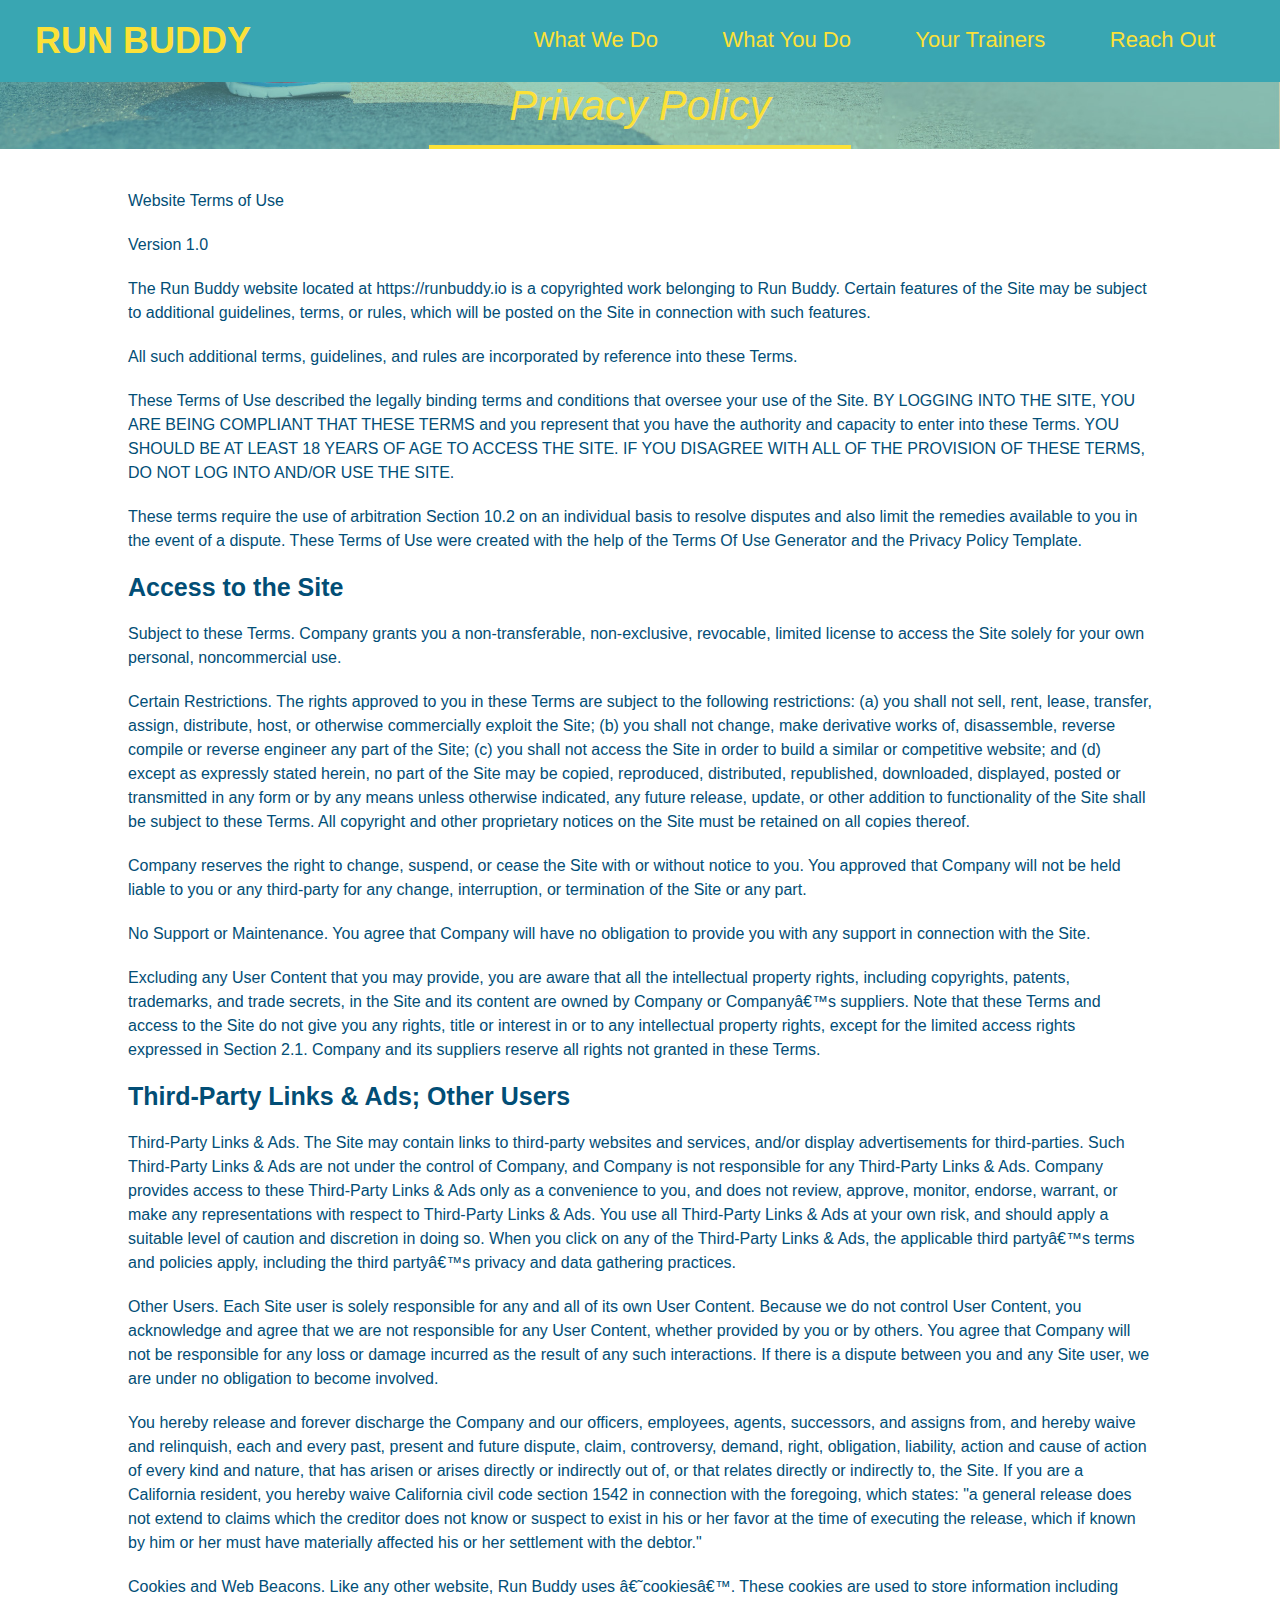
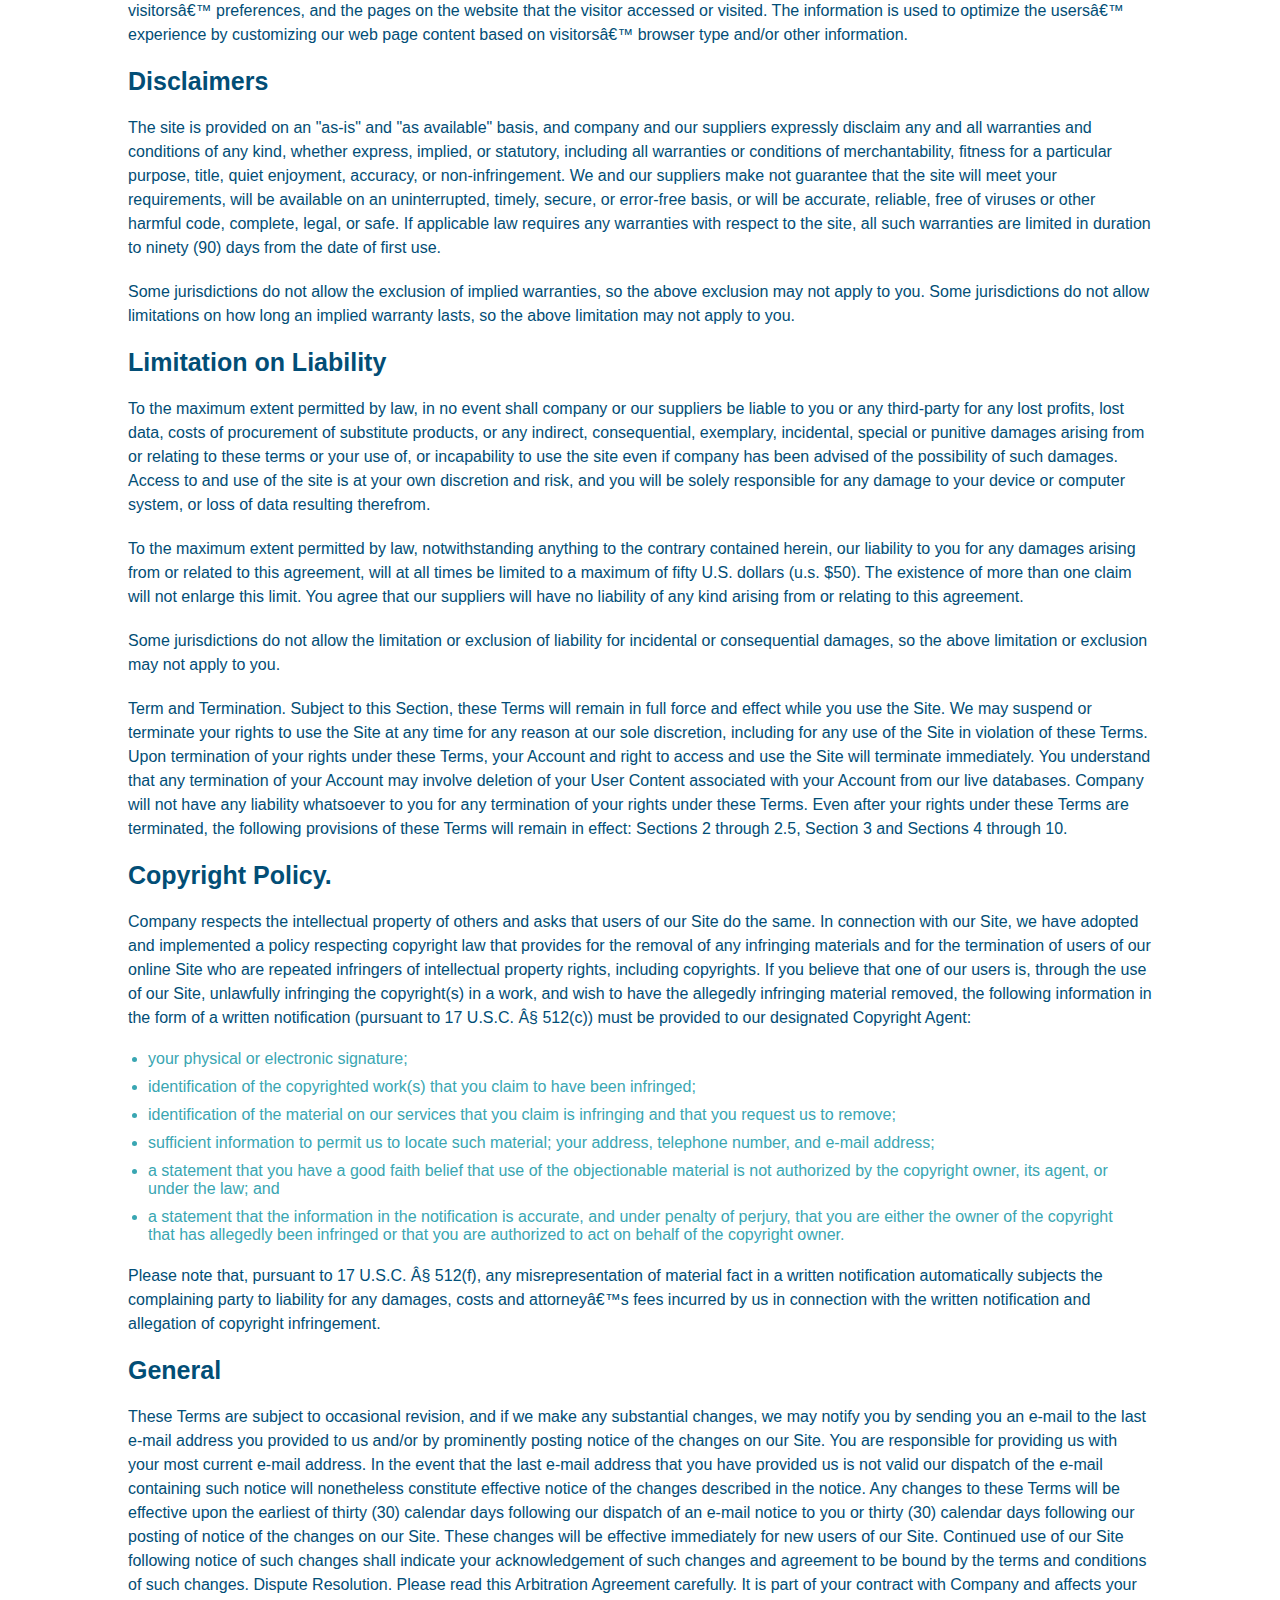
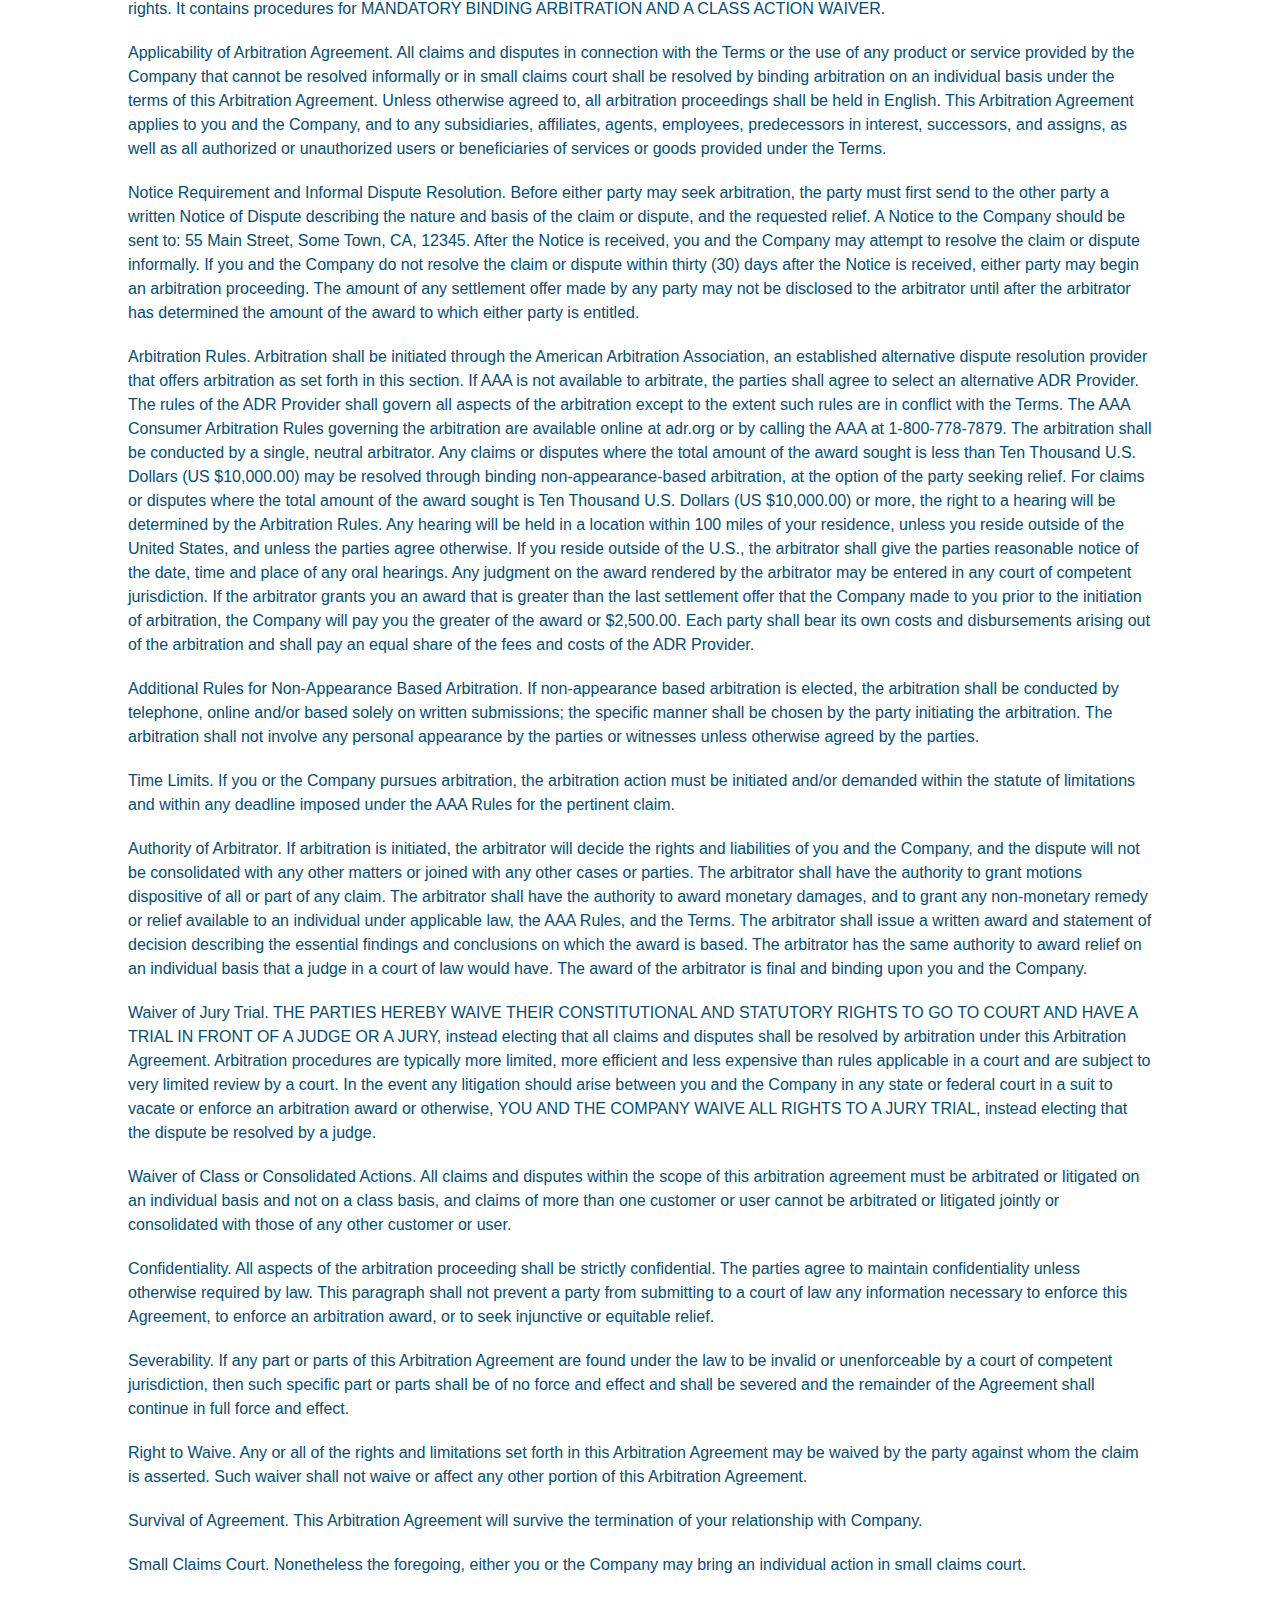
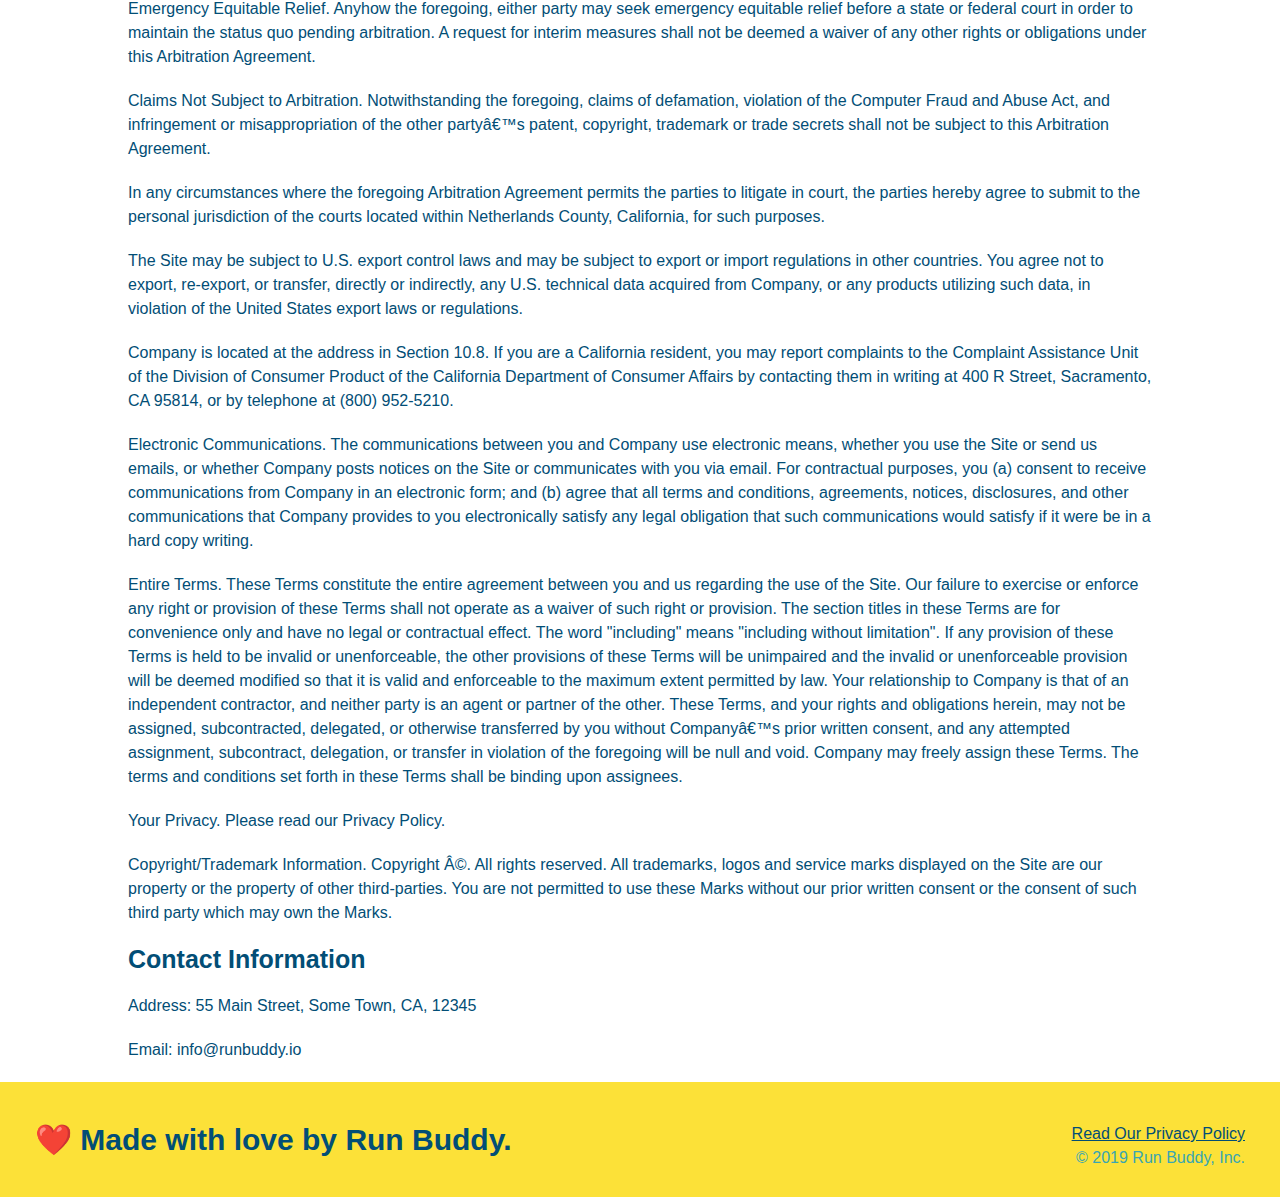
==== privacy-policy.html @ bf23af9c "fixed padding issue" ====
<!DOCTYPE html>
<html lang="en"
<head>
    <meta charset="UTF-8" />
    <title>Privacy Policy - Run Buddy</title>
    <link rel="stylesheet" href="./assets/css/style.css" />
    <link rel="stylesheet" href="./assets/css/secondary-styles.css" />
</head>
 <body>
 <!-- navigation -->
<header>
    <h1>
        <a href="/">RUN BUDDY</a>
    </h1>
    <nav>
<!-- Unordered list element -->
        <ul>
    <!-- List item element -->
            <li>
        <!-- Anchor element -->
                <a href="./index.html#what-we-do">What We Do</a>
            </li>
            <li>
                 <a href="./index.html#what-you-do">What You Do</a>
            </li>
            <li>
                <a href="./index.html#your-trainers">Your Trainers</a>
            </li>
            <li>
                <a href="./index.html#reach-out">Reach Out</a>
            </li>
        </ul>
    </nav>
</header>    
<section class="hero">
    <h2 class="page-title">
        Privacy Policy
    </h2>
</section>
<article class="secondary-content">
    <p>
        Website Terms of Use
      </p>

      <p>
        Version 1.0
      </p>

      <p>
        The Run Buddy website located at https://runbuddy.io is a copyrighted work belonging to Run Buddy. Certain
        features of the Site may be subject to additional guidelines, terms, or rules, which will be posted on the Site
        in connection with such features.
      </p>

      <p>
        All such additional terms, guidelines, and rules are incorporated by reference into these Terms.
      </p>

      <p>
        These Terms of Use described the legally binding terms and conditions that oversee your use of the Site. BY
        LOGGING INTO THE SITE, YOU ARE BEING COMPLIANT THAT THESE TERMS and you represent that you have the authority
        and capacity to enter into these Terms. YOU SHOULD BE AT LEAST 18 YEARS OF AGE TO ACCESS THE SITE. IF YOU
        DISAGREE WITH ALL OF THE PROVISION OF THESE TERMS, DO NOT LOG INTO AND/OR USE THE SITE.
      </p>

      <p>
        These terms require the use of arbitration Section 10.2 on an individual basis to resolve disputes and also
        limit the remedies available to you in the event of a dispute. These Terms of Use were created with the help of
        the Terms Of Use Generator and the Privacy Policy Template.
      </p>

      <h3>
        Access to the Site
      </h3>

      <p>
        Subject to these Terms. Company grants you a non-transferable, non-exclusive, revocable, limited license to
        access the Site solely for your own personal, noncommercial use.
      </p>

      <p>
        Certain Restrictions. The rights approved to you in these Terms are subject to the following restrictions: (a)
        you shall not sell, rent, lease, transfer, assign, distribute, host, or otherwise commercially exploit the Site;
        (b) you shall not change, make derivative works of, disassemble, reverse compile or reverse engineer any part of
        the Site; (c) you shall not access the Site in order to build a similar or competitive website; and (d) except
        as expressly stated herein, no part of the Site may be copied, reproduced, distributed, republished, downloaded,
        displayed, posted or transmitted in any form or by any means unless otherwise indicated, any future release,
        update, or other addition to functionality of the Site shall be subject to these Terms. All copyright and other
        proprietary notices on the Site must be retained on all copies thereof.
      </p>

      <p>
        Company reserves the right to change, suspend, or cease the Site with or without notice to you. You approved
        that Company will not be held liable to you or any third-party for any change, interruption, or termination of
        the Site or any part.
      </p>

      <p>
        No Support or Maintenance. You agree that Company will have no obligation to provide you with any support in
        connection with the Site.
      </p>

      <p>
        Excluding any User Content that you may provide, you are aware that all the intellectual property rights,
        including copyrights, patents, trademarks, and trade secrets, in the Site and its content are owned by Company
        or Companyâ€™s suppliers. Note that these Terms and access to the Site do not give you any rights, title or
        interest in or to any intellectual property rights, except for the limited access rights expressed in Section
        2.1. Company and its suppliers reserve all rights not granted in these Terms.
      </p>

      <h3>
        Third-Party Links & Ads; Other Users
      </h3>

      <p>
        Third-Party Links & Ads. The Site may contain links to third-party websites and services, and/or display
        advertisements for third-parties. Such Third-Party Links & Ads are not under the control of Company, and Company
        is not responsible for any Third-Party Links & Ads. Company provides access to these Third-Party Links & Ads
        only as a convenience to you, and does not review, approve, monitor, endorse, warrant, or make any
        representations with respect to Third-Party Links & Ads. You use all Third-Party Links & Ads at your own risk,
        and should apply a suitable level of caution and discretion in doing so. When you click on any of the
        Third-Party Links & Ads, the applicable third partyâ€™s terms and policies apply, including the third partyâ€™s
        privacy and data gathering practices.
      </p>

      <p>
        Other Users. Each Site user is solely responsible for any and all of its own User Content. Because we do not
        control User Content, you acknowledge and agree that we are not responsible for any User Content, whether
        provided by you or by others. You agree that Company will not be responsible for any loss or damage incurred as
        the result of any such interactions. If there is a dispute between you and any Site user, we are under no
        obligation to become involved.
      </p>

      <p>
        You hereby release and forever discharge the Company and our officers, employees, agents, successors, and
        assigns from, and hereby waive and relinquish, each and every past, present and future dispute, claim,
        controversy, demand, right, obligation, liability, action and cause of action of every kind and nature, that has
        arisen or arises directly or indirectly out of, or that relates directly or indirectly to, the Site. If you are
        a California resident, you hereby waive California civil code section 1542 in connection with the foregoing,
        which states: "a general release does not extend to claims which the creditor does not know or suspect to exist
        in his or her favor at the time of executing the release, which if known by him or her must have materially
        affected his or her settlement with the debtor."
      </p>

      <p>
        Cookies and Web Beacons. Like any other website, Run Buddy uses â€˜cookiesâ€™. These cookies are used to store
        information including visitorsâ€™ preferences, and the pages on the website that the visitor accessed or visited.
        The information is used to optimize the usersâ€™ experience by customizing our web page content based on visitorsâ€™
        browser type and/or other information.
      </p>

      <h3>
        Disclaimers
      </h3>

      <p>
        The site is provided on an "as-is" and "as available" basis, and company and our suppliers expressly disclaim
        any and all warranties and conditions of any kind, whether express, implied, or statutory, including all
        warranties or conditions of merchantability, fitness for a particular purpose, title, quiet enjoyment, accuracy,
        or non-infringement. We and our suppliers make not guarantee that the site will meet your requirements, will be
        available on an uninterrupted, timely, secure, or error-free basis, or will be accurate, reliable, free of
        viruses or other harmful code, complete, legal, or safe. If applicable law requires any warranties with respect
        to the site, all such warranties are limited in duration to ninety (90) days from the date of first use.
      </p>

      <p>
        Some jurisdictions do not allow the exclusion of implied warranties, so the above exclusion may not apply to
        you. Some jurisdictions do not allow limitations on how long an implied warranty lasts, so the above limitation
        may not apply to you.
      </p>

      <h3>
        Limitation on Liability
      </h3>

      <p>
        To the maximum extent permitted by law, in no event shall company or our suppliers be liable to you or any
        third-party for any lost profits, lost data, costs of procurement of substitute products, or any indirect,
        consequential, exemplary, incidental, special or punitive damages arising from or relating to these terms or
        your use of, or incapability to use the site even if company has been advised of the possibility of such
        damages. Access to and use of the site is at your own discretion and risk, and you will be solely responsible
        for any damage to your device or computer system, or loss of data resulting therefrom.
      </p>

      <p>
        To the maximum extent permitted by law, notwithstanding anything to the contrary contained herein, our liability
        to you for any damages arising from or related to this agreement, will at all times be limited to a maximum of
        fifty U.S. dollars (u.s. $50). The existence of more than one claim will not enlarge this limit. You agree that
        our suppliers will have no liability of any kind arising from or relating to this agreement.
      </p>

      <p>
        Some jurisdictions do not allow the limitation or exclusion of liability for incidental or consequential
        damages, so the above limitation or exclusion may not apply to you.
      </p>

      <p>
        Term and Termination. Subject to this Section, these Terms will remain in full force and effect while you use
        the Site. We may suspend or terminate your rights to use the Site at any time for any reason at our sole
        discretion, including for any use of the Site in violation of these Terms. Upon termination of your rights under
        these Terms, your Account and right to access and use the Site will terminate immediately. You understand that
        any termination of your Account may involve deletion of your User Content associated with your Account from our
        live databases. Company will not have any liability whatsoever to you for any termination of your rights under
        these Terms. Even after your rights under these Terms are terminated, the following provisions of these Terms
        will remain in effect: Sections 2 through 2.5, Section 3 and Sections 4 through 10.
      </p>

      <h3>
        Copyright Policy.
      </h3>

      <p>
        Company respects the intellectual property of others and asks that users of our Site do the same. In connection
        with our Site, we have adopted and implemented a policy respecting copyright law that provides for the removal
        of any infringing materials and for the termination of users of our online Site who are repeated infringers of
        intellectual property rights, including copyrights. If you believe that one of our users is, through the use of
        our Site, unlawfully infringing the copyright(s) in a work, and wish to have the allegedly infringing material
        removed, the following information in the form of a written notification (pursuant to 17 U.S.C. Â§ 512(c)) must
        be provided to our designated Copyright Agent:
      </p>

      <ul>
        <li>
          your physical or electronic signature;
        </li>
        <li>
          identification of the copyrighted work(s) that you claim to have been infringed;
        </li>
        <li>
          identification of the material on our services that you claim is infringing and that you request us to remove;
        </li>
        <li>
          sufficient information to permit us to locate such material; your address, telephone number, and e-mail
          address;
        </li>
        <li>
          a statement that you have a good faith belief that use of the objectionable material is not authorized by the
          copyright owner, its agent, or under the law; and
        </li>
        <li>
          a statement that the information in the notification is accurate, and under penalty of perjury, that you are
          either the owner of the copyright that has allegedly been infringed or that you are authorized to act on
          behalf of the copyright owner.
        </li>
      </ul>

      <p>
        Please note that, pursuant to 17 U.S.C. Â§ 512(f), any misrepresentation of material fact in a written
        notification automatically subjects the complaining party to liability for any damages, costs and attorneyâ€™s
        fees incurred by us in connection with the written notification and allegation of copyright infringement.
      </p>

      <h3>
        General
      </h3>

      <p>
        These Terms are subject to occasional revision, and if we make any substantial changes, we may notify you by
        sending you an e-mail to the last e-mail address you provided to us and/or by prominently posting notice of the
        changes on our Site. You are responsible for providing us with your most current e-mail address. In the event
        that the last e-mail address that you have provided us is not valid our dispatch of the e-mail containing such
        notice will nonetheless constitute effective notice of the changes described in the notice. Any changes to these
        Terms will be effective upon the earliest of thirty (30) calendar days following our dispatch of an e-mail
        notice to you or thirty (30) calendar days following our posting of notice of the changes on our Site. These
        changes will be effective immediately for new users of our Site. Continued use of our Site following notice of
        such changes shall indicate your acknowledgement of such changes and agreement to be bound by the terms and
        conditions of such changes. Dispute Resolution. Please read this Arbitration Agreement carefully. It is part of
        your contract with Company and affects your rights. It contains procedures for MANDATORY BINDING ARBITRATION AND
        A CLASS ACTION WAIVER.
      </p>

      <p>
        Applicability of Arbitration Agreement. All claims and disputes in connection with the Terms or the use of any
        product or service provided by the Company that cannot be resolved informally or in small claims court shall be
        resolved by binding arbitration on an individual basis under the terms of this Arbitration Agreement. Unless
        otherwise agreed to, all arbitration proceedings shall be held in English. This Arbitration Agreement applies to
        you and the Company, and to any subsidiaries, affiliates, agents, employees, predecessors in interest,
        successors, and assigns, as well as all authorized or unauthorized users or beneficiaries of services or goods
        provided under the Terms.
      </p>

      <p>
        Notice Requirement and Informal Dispute Resolution. Before either party may seek arbitration, the party must
        first send to the other party a written Notice of Dispute describing the nature and basis of the claim or
        dispute, and the requested relief. A Notice to the Company should be sent to: 55 Main Street, Some Town, CA,
        12345. After the Notice is received, you and the Company may attempt to resolve the claim or dispute informally.
        If you and the Company do not resolve the claim or dispute within thirty (30) days after the Notice is received,
        either party may begin an arbitration proceeding. The amount of any settlement offer made by any party may not
        be disclosed to the arbitrator until after the arbitrator has determined the amount of the award to which either
        party is entitled.
      </p>

      <p>
        Arbitration Rules. Arbitration shall be initiated through the American Arbitration Association, an established
        alternative dispute resolution provider that offers arbitration as set forth in this section. If AAA is not
        available to arbitrate, the parties shall agree to select an alternative ADR Provider. The rules of the ADR
        Provider shall govern all aspects of the arbitration except to the extent such rules are in conflict with the
        Terms. The AAA Consumer Arbitration Rules governing the arbitration are available online at adr.org or by
        calling the AAA at 1-800-778-7879. The arbitration shall be conducted by a single, neutral arbitrator. Any
        claims or disputes where the total amount of the award sought is less than Ten Thousand U.S. Dollars (US
        $10,000.00) may be resolved through binding non-appearance-based arbitration, at the option of the party seeking
        relief. For claims or disputes where the total amount of the award sought is Ten Thousand U.S. Dollars (US
        $10,000.00) or more, the right to a hearing will be determined by the Arbitration Rules. Any hearing will be
        held in a location within 100 miles of your residence, unless you reside outside of the United States, and
        unless the parties agree otherwise. If you reside outside of the U.S., the arbitrator shall give the parties
        reasonable notice of the date, time and place of any oral hearings. Any judgment on the award rendered by the
        arbitrator may be entered in any court of competent jurisdiction. If the arbitrator grants you an award that is
        greater than the last settlement offer that the Company made to you prior to the initiation of arbitration, the
        Company will pay you the greater of the award or $2,500.00. Each party shall bear its own costs and
        disbursements arising out of the arbitration and shall pay an equal share of the fees and costs of the ADR
        Provider.
      </p>

      <p>
        Additional Rules for Non-Appearance Based Arbitration. If non-appearance based arbitration is elected, the
        arbitration shall be conducted by telephone, online and/or based solely on written submissions; the specific
        manner shall be chosen by the party initiating the arbitration. The arbitration shall not involve any personal
        appearance by the parties or witnesses unless otherwise agreed by the parties.
      </p>

      <p>
        Time Limits. If you or the Company pursues arbitration, the arbitration action must be initiated and/or demanded
        within the statute of limitations and within any deadline imposed under the AAA Rules for the pertinent claim.
      </p>

      <p>
        Authority of Arbitrator. If arbitration is initiated, the arbitrator will decide the rights and liabilities of
        you and the Company, and the dispute will not be consolidated with any other matters or joined with any other
        cases or parties. The arbitrator shall have the authority to grant motions dispositive of all or part of any
        claim. The arbitrator shall have the authority to award monetary damages, and to grant any non-monetary remedy
        or relief available to an individual under applicable law, the AAA Rules, and the Terms. The arbitrator shall
        issue a written award and statement of decision describing the essential findings and conclusions on which the
        award is based. The arbitrator has the same authority to award relief on an individual basis that a judge in a
        court of law would have. The award of the arbitrator is final and binding upon you and the Company.
      </p>

      <p>
        Waiver of Jury Trial. THE PARTIES HEREBY WAIVE THEIR CONSTITUTIONAL AND STATUTORY RIGHTS TO GO TO COURT AND HAVE
        A TRIAL IN FRONT OF A JUDGE OR A JURY, instead electing that all claims and disputes shall be resolved by
        arbitration under this Arbitration Agreement. Arbitration procedures are typically more limited, more efficient
        and less expensive than rules applicable in a court and are subject to very limited review by a court. In the
        event any litigation should arise between you and the Company in any state or federal court in a suit to vacate
        or enforce an arbitration award or otherwise, YOU AND THE COMPANY WAIVE ALL RIGHTS TO A JURY TRIAL, instead
        electing that the dispute be resolved by a judge.
      </p>

      <p>
        Waiver of Class or Consolidated Actions. All claims and disputes within the scope of this arbitration agreement
        must be arbitrated or litigated on an individual basis and not on a class basis, and claims of more than one
        customer or user cannot be arbitrated or litigated jointly or consolidated with those of any other customer or
        user.
      </p>

      <p>
        Confidentiality. All aspects of the arbitration proceeding shall be strictly confidential. The parties agree to
        maintain confidentiality unless otherwise required by law. This paragraph shall not prevent a party from
        submitting to a court of law any information necessary to enforce this Agreement, to enforce an arbitration
        award, or to seek injunctive or equitable relief.
      </p>

      <p>
        Severability. If any part or parts of this Arbitration Agreement are found under the law to be invalid or
        unenforceable by a court of competent jurisdiction, then such specific part or parts shall be of no force and
        effect and shall be severed and the remainder of the Agreement shall continue in full force and effect.
      </p>

      <p>
        Right to Waive. Any or all of the rights and limitations set forth in this Arbitration Agreement may be waived
        by the party against whom the claim is asserted. Such waiver shall not waive or affect any other portion of this
        Arbitration Agreement.
      </p>

      <p>
        Survival of Agreement. This Arbitration Agreement will survive the termination of your relationship with
        Company.
      </p>

      <p>
        Small Claims Court. Nonetheless the foregoing, either you or the Company may bring an individual action in small
        claims court.
      </p>

      <p>
        Emergency Equitable Relief. Anyhow the foregoing, either party may seek emergency equitable relief before a
        state or federal court in order to maintain the status quo pending arbitration. A request for interim measures
        shall not be deemed a waiver of any other rights or obligations under this Arbitration Agreement.
      </p>

      <p>
        Claims Not Subject to Arbitration. Notwithstanding the foregoing, claims of defamation, violation of the
        Computer Fraud and Abuse Act, and infringement or misappropriation of the other partyâ€™s patent, copyright,
        trademark or trade secrets shall not be subject to this Arbitration Agreement.
      </p>

      <p>
        In any circumstances where the foregoing Arbitration Agreement permits the parties to litigate in court, the
        parties hereby agree to submit to the personal jurisdiction of the courts located within Netherlands County,
        California, for such purposes.
      </p>

      <p>
        The Site may be subject to U.S. export control laws and may be subject to export or import regulations in other
        countries. You agree not to export, re-export, or transfer, directly or indirectly, any U.S. technical data
        acquired from Company, or any products utilizing such data, in violation of the United States export laws or
        regulations.
      </p>

      <p>
        Company is located at the address in Section 10.8. If you are a California resident, you may report complaints
        to the Complaint Assistance Unit of the Division of Consumer Product of the California Department of Consumer
        Affairs by contacting them in writing at 400 R Street, Sacramento, CA 95814, or by telephone at (800) 952-5210.
      </p>

      <p>
        Electronic Communications. The communications between you and Company use electronic means, whether you use the
        Site or send us emails, or whether Company posts notices on the Site or communicates with you via email. For
        contractual purposes, you (a) consent to receive communications from Company in an electronic form; and (b)
        agree that all terms and conditions, agreements, notices, disclosures, and other communications that Company
        provides to you electronically satisfy any legal obligation that such communications would satisfy if it were be
        in a hard copy writing.
      </p>

      <p>
        Entire Terms. These Terms constitute the entire agreement between you and us regarding the use of the Site. Our
        failure to exercise or enforce any right or provision of these Terms shall not operate as a waiver of such right
        or provision. The section titles in these Terms are for convenience only and have no legal or contractual
        effect. The word "including" means "including without limitation". If any provision of these Terms is held to be
        invalid or unenforceable, the other provisions of these Terms will be unimpaired and the invalid or
        unenforceable provision will be deemed modified so that it is valid and enforceable to the maximum extent
        permitted by law. Your relationship to Company is that of an independent contractor, and neither party is an
        agent or partner of the other. These Terms, and your rights and obligations herein, may not be assigned,
        subcontracted, delegated, or otherwise transferred by you without Companyâ€™s prior written consent, and any
        attempted assignment, subcontract, delegation, or transfer in violation of the foregoing will be null and void.
        Company may freely assign these Terms. The terms and conditions set forth in these Terms shall be binding upon
        assignees.
      </p>

      <p>
        Your Privacy. Please read our Privacy Policy.
      </p>

      <p>
        Copyright/Trademark Information. Copyright Â©. All rights reserved. All trademarks, logos and service marks
        displayed on the Site are our property or the property of other third-parties. You are not permitted to use
        these Marks without our prior written consent or the consent of such third party which may own the Marks.
      </p>

      <h3>
        Contact Information
      </h3>

      <p>
        Address: 55 Main Street, Some Town, CA, 12345
      </p>

      <p>
        Email: info@runbuddy.io
      </p>  
</article>


<!-- footer -->
<footer>
    <h2>❤️ Made with love by Run Buddy.</h2>
    <div>
        <a href="./privacy-policy.html">Read Our Privacy Policy</a><br />
        &copy; 2019 Run Buddy, Inc.
    </div>
</footer>
</body>
---- assets/css/style.css ----
* {
    margin: 0;
    padding: 0;
    box-sizing: border-box;
}

body {
    color: #39a6b2;
    font-family: Arial, Helvetica, sans-serif;
}

/* Header Section */
header {
    padding: 20px 35px;
    background-color: #39a6b2;
}

header h1 {
    font-weight: bold;
    font-size: 36px;
    color: #fce138;
    margin: 0;
    display: inline;
}

header a {
    text-decoration: none;
    color: #fce138;
}

header nav {
    float: right;
    margin: 7px 0;
}

header nav ul li {
    display: inline;
}

header nav ul li a {
    margin: 0 30px;
    font-weight: lighter;
    font-size: 22px;
}

/* Footer Section */
footer {
    background: #fce138;
    width: 100%;
    padding: 40px 35px;
}

footer h2 {
    display: inline;
    color: #024e76;
    font-size: 30px;
    margin: 0;
}

footer div {
    float: right;
    line-height: 1.5;
    text-align: right;
}

footer a {
    color: #024e76;
}



/* Hero Style Start*/
.hero {
    background-image: url("../images/hero-bg.jpg");
    height: 600px;
    background-size: cover;
    background-position: center;
    position: relative;
}

.hero-form {
    border: 3px solid #024e76;
    background-color: #fce138;
    padding: 20px;
    width: 500px;
    color: #024e76;
    position: absolute;
    bottom: 120px;
    right: 140px;
}

.hero-form h3{
    font-size: 25px;
    margin: 0px;
}

.hero-form p{
    margin: 5px 0 15px 0;
}

.form-input {
    border: 1px solid #024e76;
    display: block;
    padding: 7px 15px;
    font-size: 16px;
    color: #024e76;
    width: 100%;
    margin-bottom: 15px;
}

.hero-form label {
    margin: 0 5px;
}

.hero-form button {
    color: #fce138;
    background-color: #024e76;
    border: none;
    padding: 10px 20px;
    font-size: 16px;
}
/* Hero Style End */

.intro {
    text-align: center;
}

.intro p{
    line-height: 1.7;
    color: #39a6b2;
    width: 80%;
    font-size: 20px;
    margin: 0 auto;
}

.steps {
    text-align: center;
    background: #fce138;
}

.section-title {
    font-size: 55px;
    color: #024e76;
    margin-bottom: 35px;
    padding: 0 100px 20px 100px;
    border-bottom: 3px solid;
    display: inline-block;
}

.primary-border {
    border-color: #fce138;
}

.secondary-border {
    border-color: #39a6b2;
}

.steps div {
    margin-bottom: 80px;
}

.steps img {
    width: 15%;
    margin: 10px 0;
}

.steps h3 {
    color: #024e76;
    font-size: 46px;
    margin-top: 10px;
}

.steps p {
    color: #39a6b2;
    font-size: 23px;
}

.steps span {
    font-size: 38px;
}

.trainers {
    text-align: center;
}

.trainer {
    width: 900px;
    margin: 0 auto 30px auto;
    background: #024e76;
    color: #fce138;
    overflow: auto
}

.trainer img {
    width: 35%;
    float: left;
}

.trainer-bio {
    padding: 35px;
    float: left;
    width: 65%;
}

.text-left {
    text-align: left;
}

.text-right {
    text-align: right;
}

.trainer-bio h3 {
    font-size: 32px;
    margin-bottom: 8px;
}

.trainer-bio h4 {
    font-weight: lighter;
    font-size: 26px;
    margin-bottom: 25px;
}

.trainer-bio p {
    font-size: 17px;
    line-height: 1.3;
}

/*REACH OUT STYLES START */
.contact {
    text-align: center;
    background: #024e76;
}

.contact h2 {
    color: #fce138;

}

.contact-info iframe {
    width: 400px;
    height: 400px;
}

.contact-info div {
    width: 410px;
    display: inline-block;
    vertical-align: top;
    text-align: left;
    margin: 30px 0 0 60px;
    color: white;
}

.contact-info h3 {
    color: #fce138;
    font-size: 32px;
}

.contact-info p, 
.contact-info address {
    margin: 20px 0;
    line-height: 1.5;
    font-size: 20px;
    font-style: normal;
}

.contact-info a {
    color:#fce138;
}

/* REACH OUT STYLES END */
---- assets/css/secondary-styles.css ----
.hero {
    background-position: bottom;
    height: auto;
    text-align: center;
    margin-bottom: 40px;
}

.page-title {
    color: #fce138;
    display: inline-block;
    border-bottom: 4px solid;
    padding: 0 80px 15px 80px;
    font-weight: normal;
    font-size: 42px;
    font-style: italic;
}

.secondary-content {
    width: 80%;
    margin: auto;
    color: #024e76; 
}

.secondary-content h3 {
    font-size: 25px;
    margin: 20px 0;
}

.secondary-content p {
    font-size: 16px;
    line-height: 1.5;
    margin: 20px 0;
}

.secondary-content ul {
    margin: 15px 20px;
}

.secondary-content li {
    color: #39a6b2;
    margin: 10px 0;
}
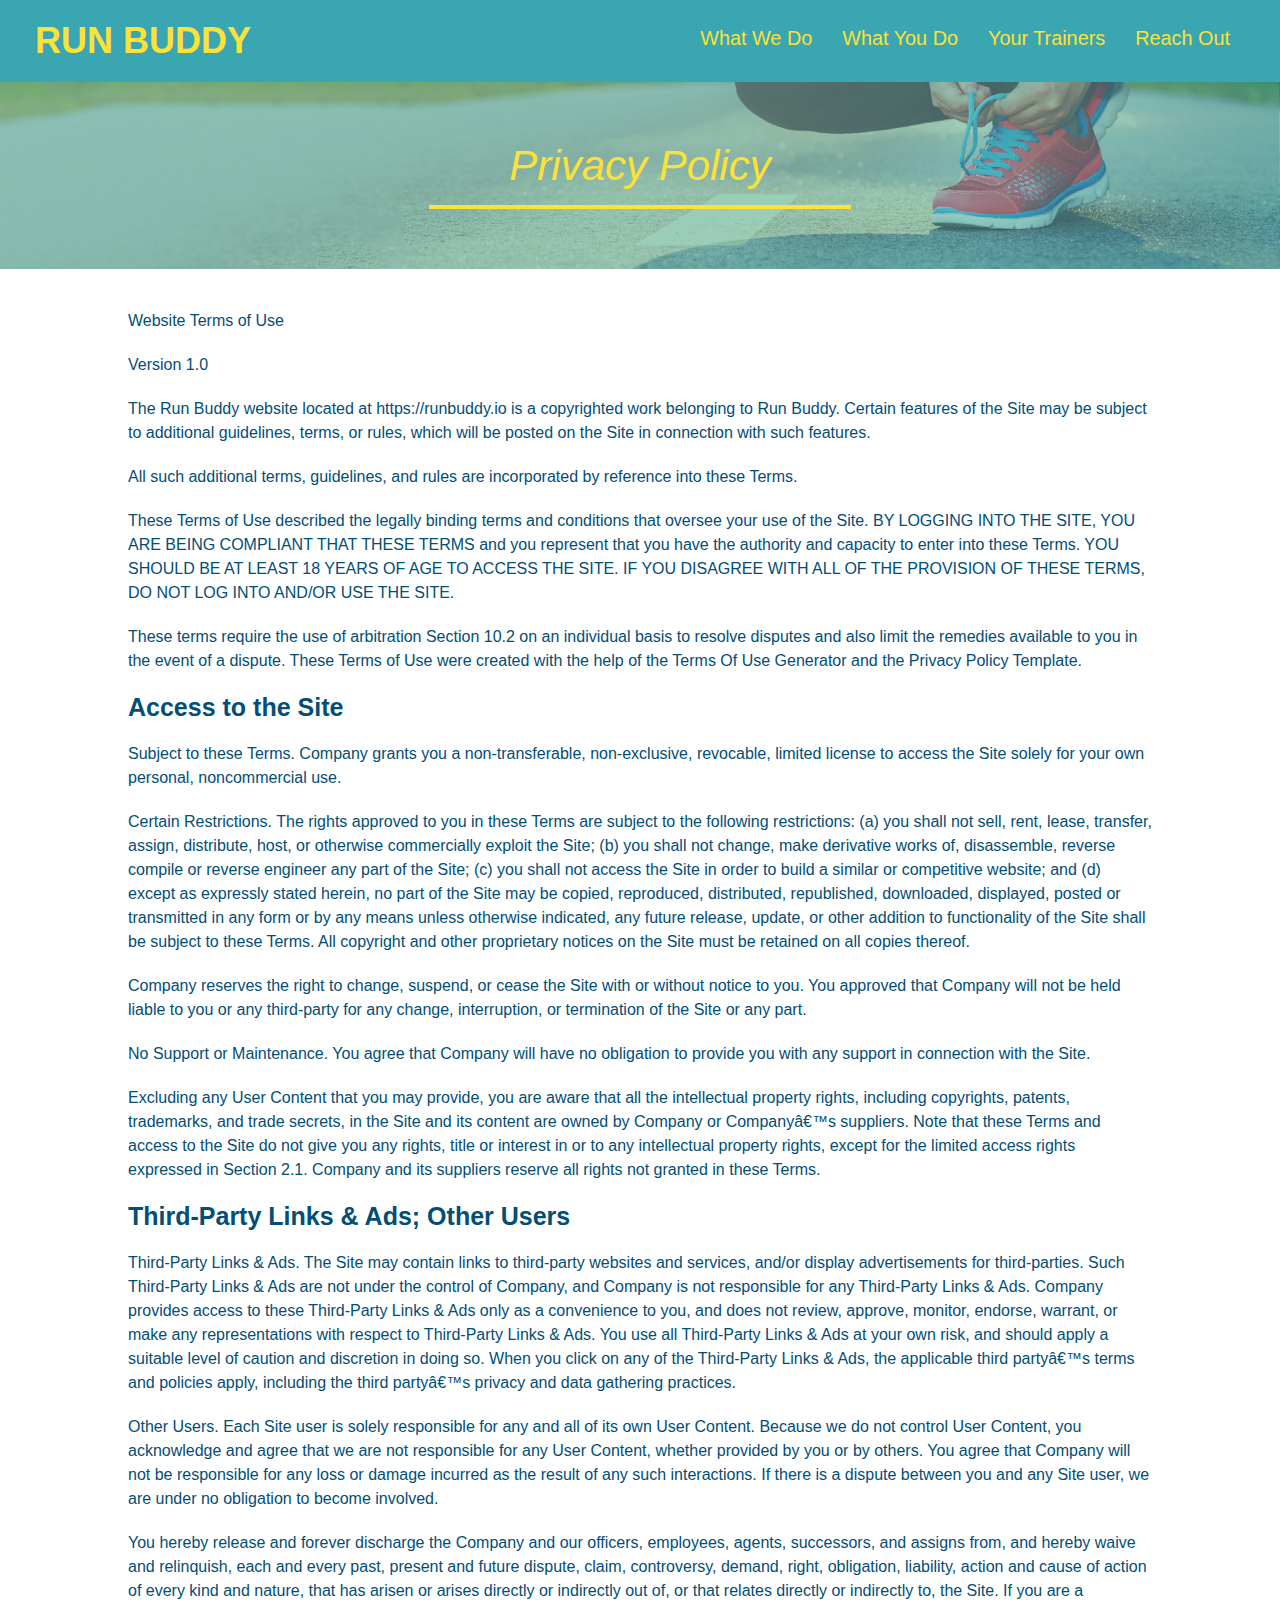
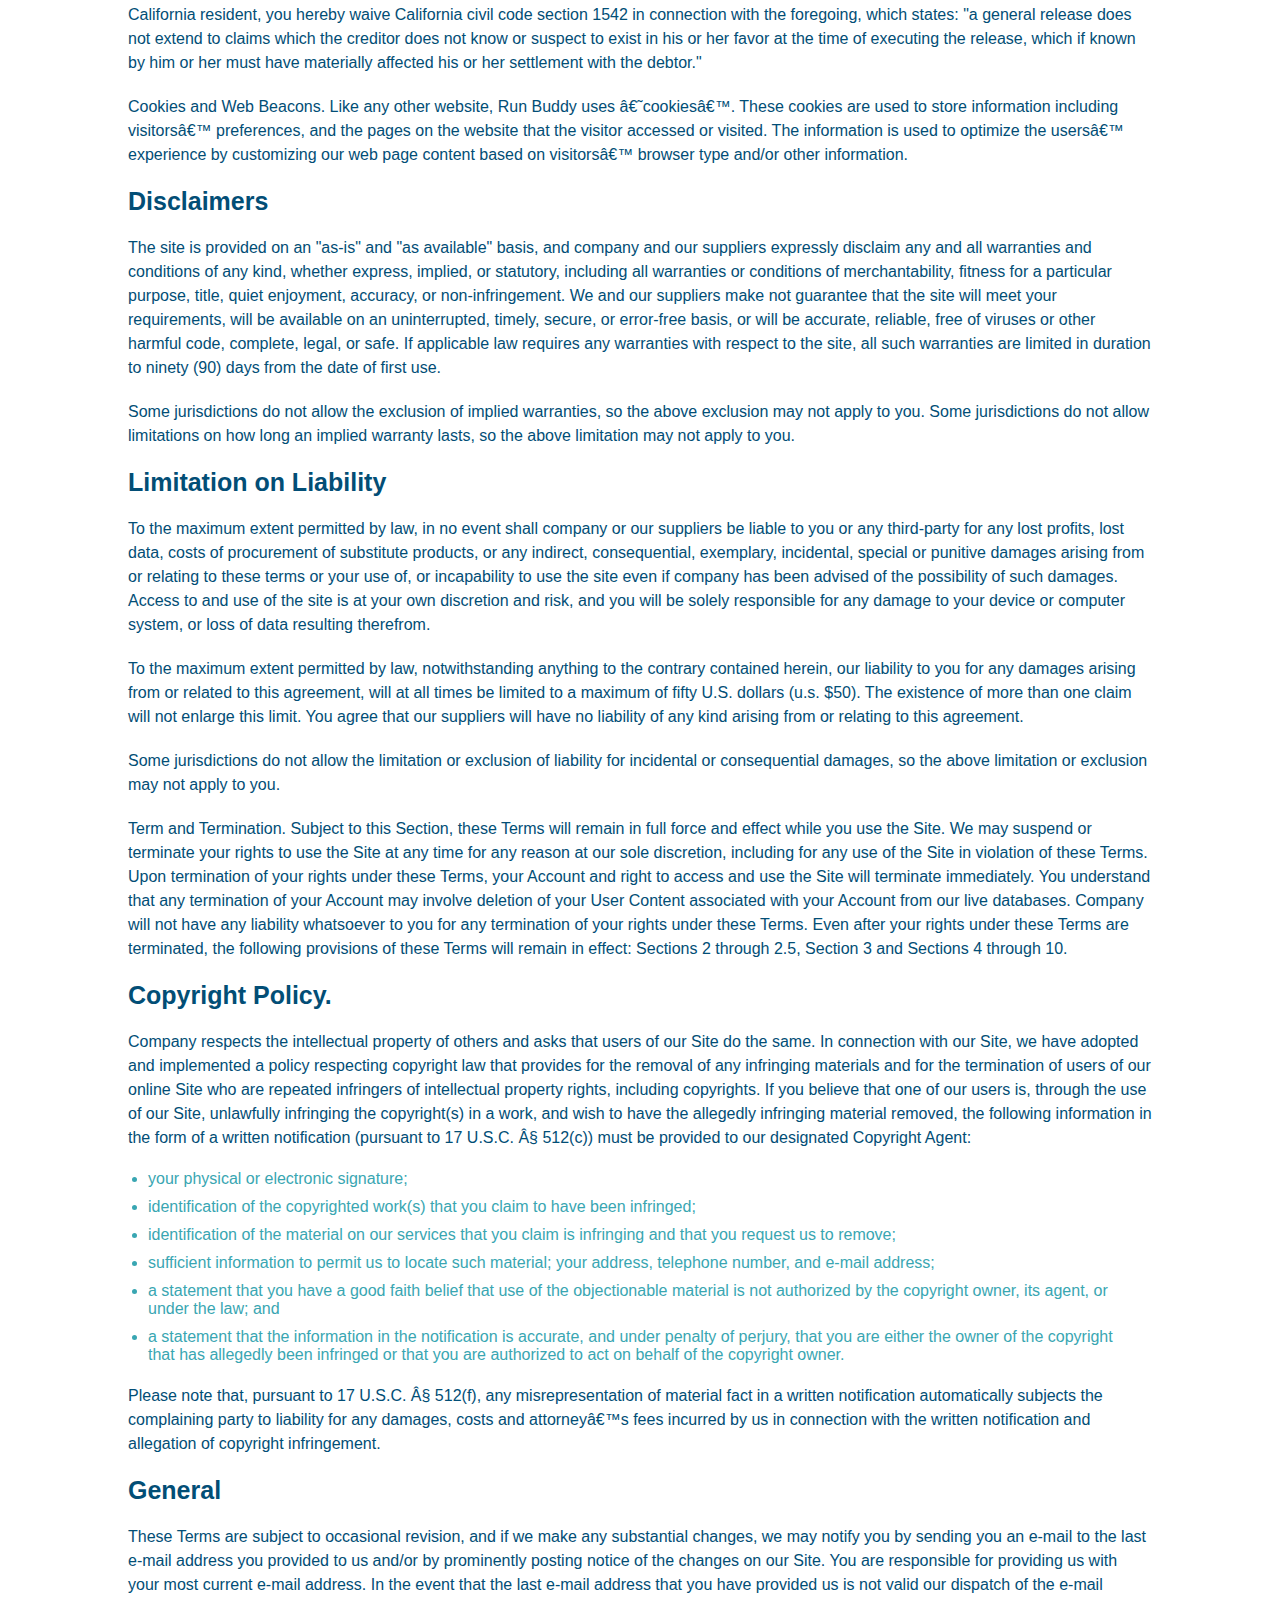
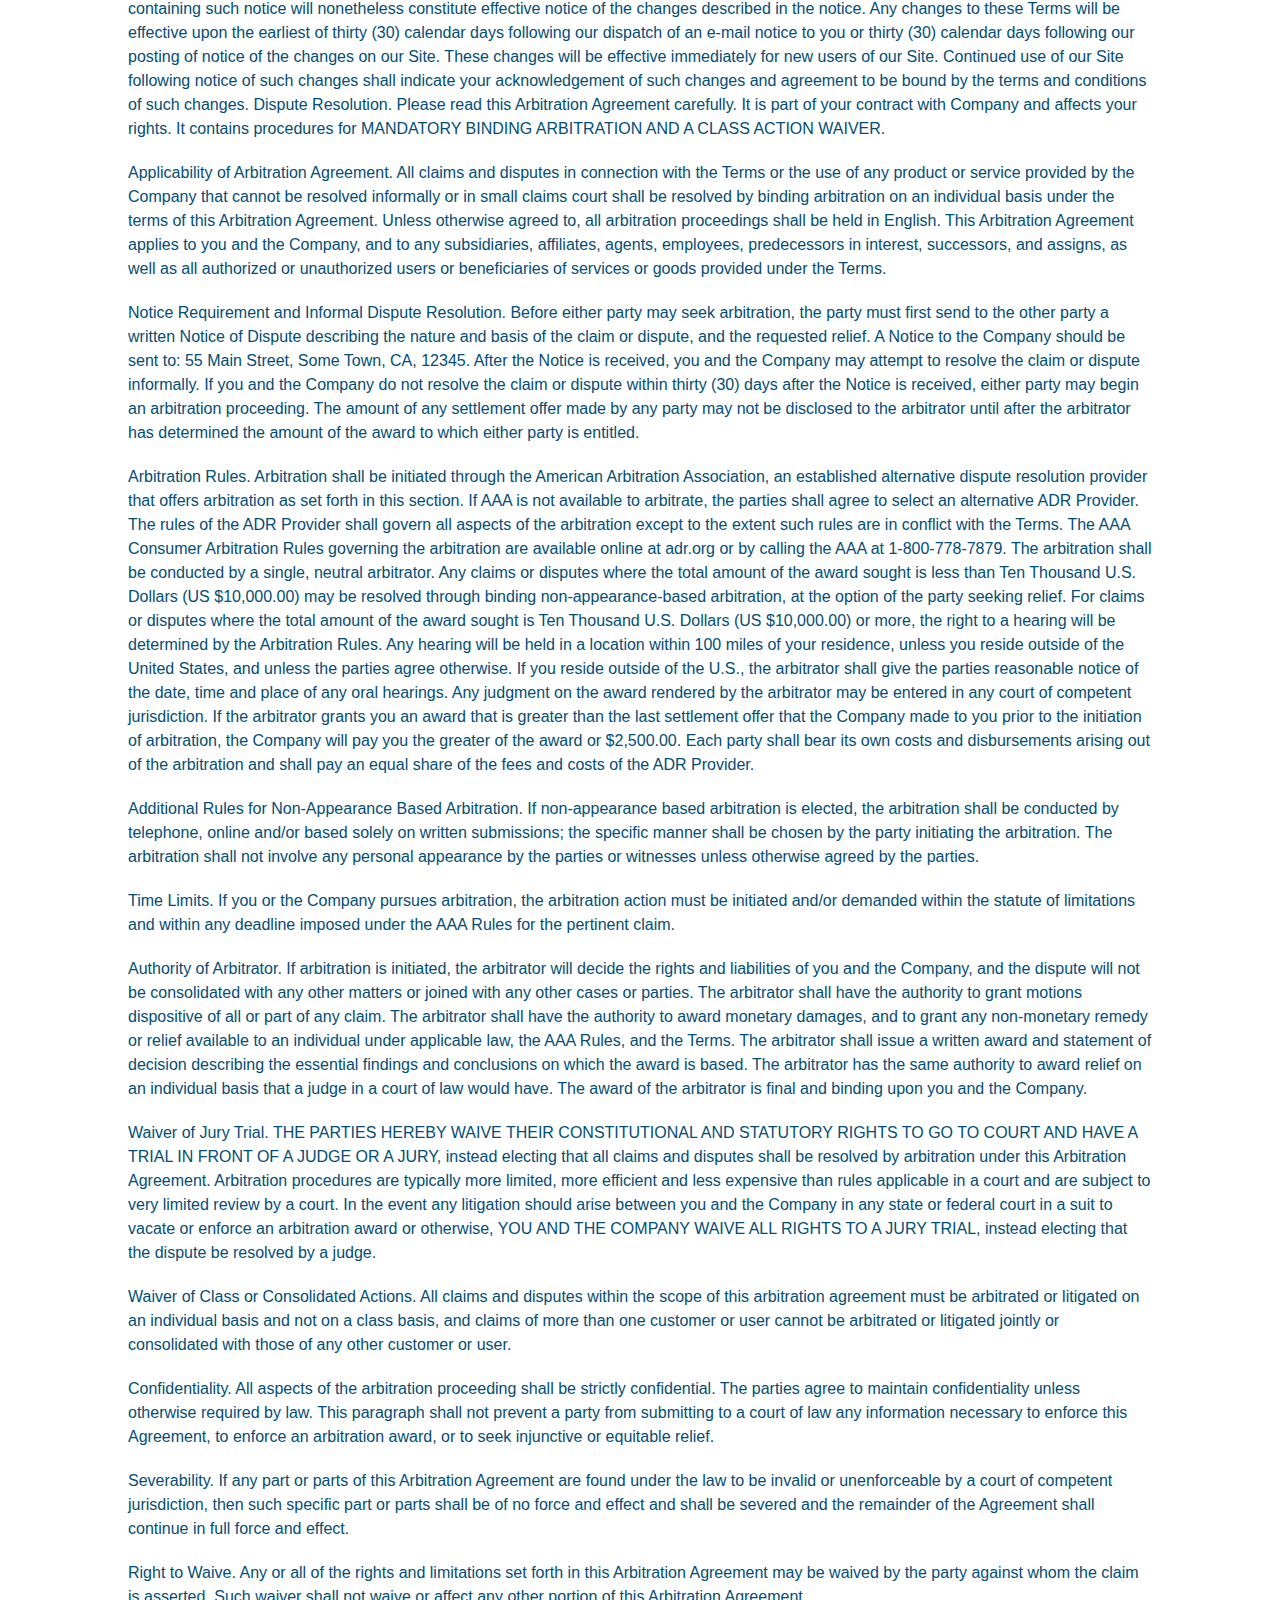
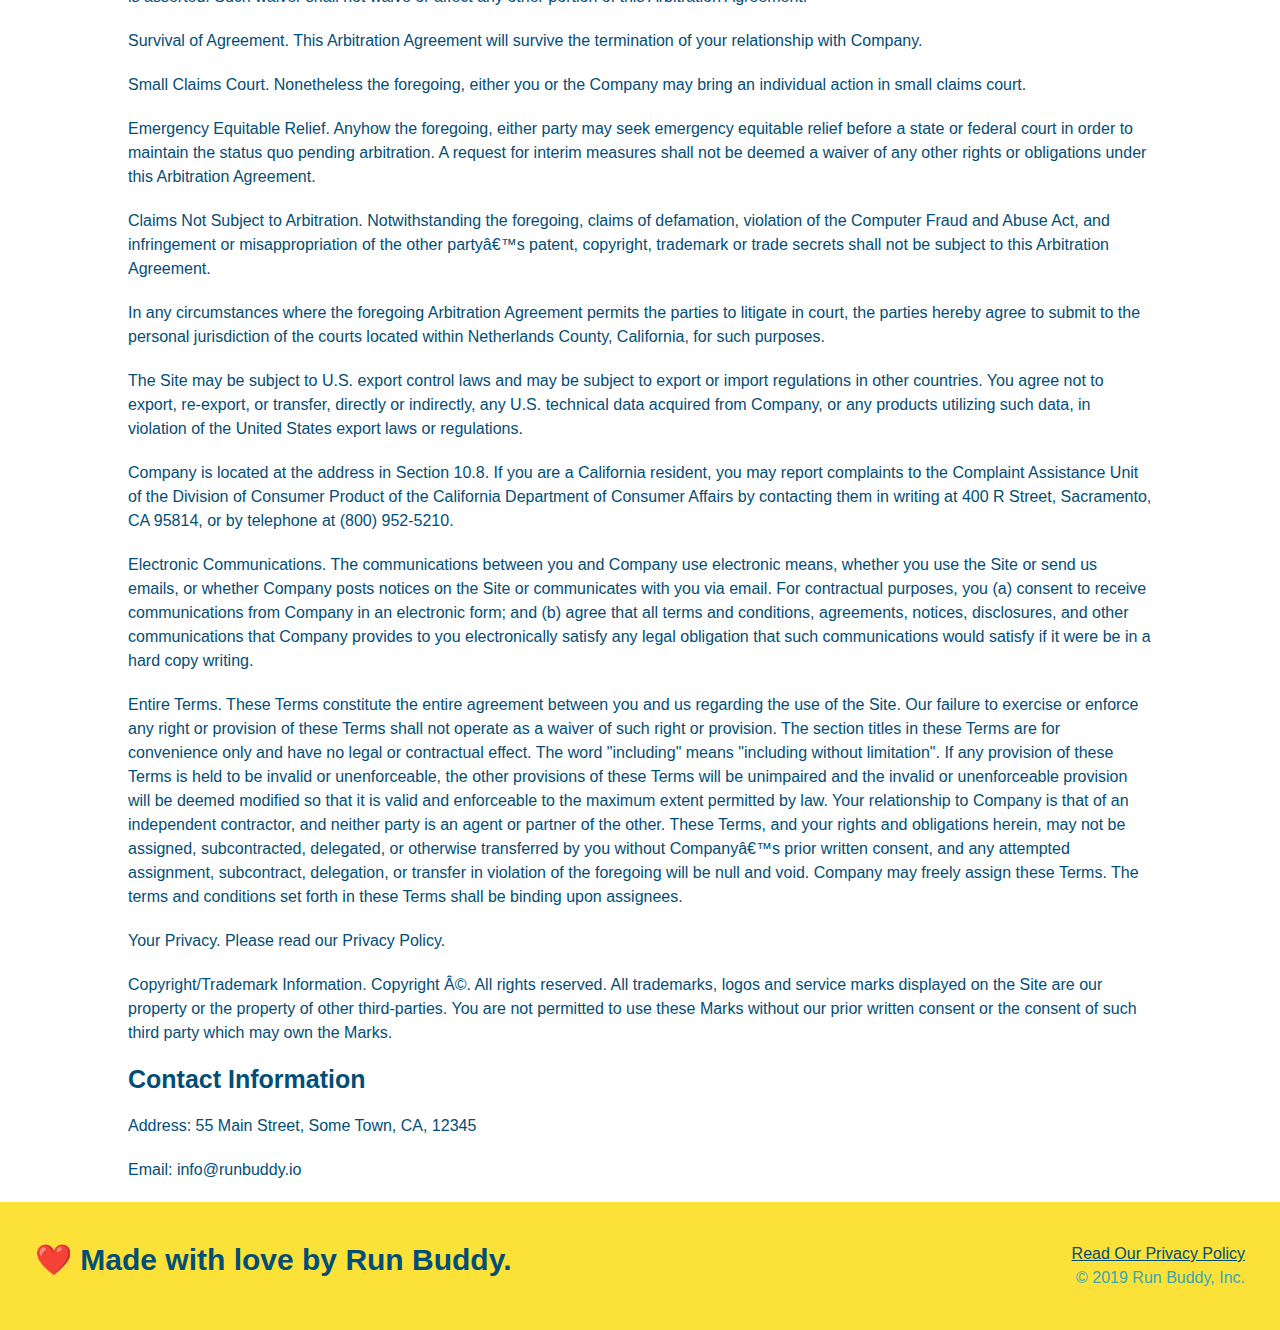
==== commit 69061567: "Added media Queries" ====
--- a/privacy-policy.html
+++ b/privacy-policy.html
@@ -5,6 +5,7 @@
     <title>Privacy Policy - Run Buddy</title>
     <link rel="stylesheet" href="./assets/css/style.css" />
     <link rel="stylesheet" href="./assets/css/secondary-styles.css" />
+    <meta name="viewport" content="width=device-width, initial-scale=1.0">
 </head>
  <body>
  <!-- navigation -->
--- a/assets/css/style.css
+++ b/assets/css/style.css
@@ -13,6 +13,9 @@
 header {
     padding: 20px 35px;
     background-color: #39a6b2;
+    display: flex;
+    justify-content: space-between;
+    flex-wrap: wrap;
 }
 
 header h1 {
@@ -20,7 +23,6 @@
     font-size: 36px;
     color: #fce138;
     margin: 0;
-    display: inline;
 }
 
 header a {
@@ -29,68 +31,91 @@
 }
 
 header nav {
-    float: right;
     margin: 7px 0;
 }
 
-header nav ul li {
-    display: inline;
+header nav ul {
+    display: flex;
+    flex-wrap: wrap;
+    justify-content: space-between;
+    align-items: center;
+    list-style: none;
 }
 
 header nav ul li a {
-    margin: 0 30px;
+    padding: 10px 15px;
     font-weight: lighter;
-    font-size: 22px;
-}
-
-/* Footer Section */
+    font-size: 1.55vw;
+}
+/*Header Section End*/
+
+/* Footer Section Start*/
 footer {
     background: #fce138;
     width: 100%;
     padding: 40px 35px;
+    display: flex;
+    justify-content: space-between;
+    flex-wrap: wrap;
 }
 
 footer h2 {
-    display: inline;
     color: #024e76;
     font-size: 30px;
     margin: 0;
 }
 
 footer div {
-    float: right;
     line-height: 1.5;
     text-align: right;
 }
 
 footer a {
-    color: #024e76;
-}
-
-
+    color: #024e76
+}
+/*Footer Section End*/
+
+section {
+    padding: 60px;
+}
 
 /* Hero Style Start*/
 .hero {
     background-image: url("../images/hero-bg.jpg");
-    height: 600px;
     background-size: cover;
-    background-position: center;
-    position: relative;
+    display: flex;
+    justify-content: center;
+    flex-wrap: wrap;
+    align-items: flex-start;
+}
+
+.hero-cta {
+  width: 35%;
+  text-align: right;
+  margin: 3.5%;
+  color: #fff;
+  font-size: 18px;
+  line-height: 1.2;
+}
+
+.hero-cta h2{
+    font-style: italic;
+    font-size: 55px;
+    color: #fce138;
 }
 
 .hero-form {
     border: 3px solid #024e76;
     background-color: #fce138;
     padding: 20px;
-    width: 500px;
-    color: #024e76;
-    position: absolute;
-    bottom: 120px;
-    right: 140px;
+    color: #024e76;
+    width: 40%;
+    margin: 3.5%;
+
 }
 
 .hero-form h3{
-    font-size: 25px;
+    font-size: 24px;
     margin: 0px;
 }
 
@@ -125,26 +150,14 @@
     text-align: center;
 }
 
-.intro p{
-    line-height: 1.7;
-    color: #39a6b2;
-    width: 80%;
-    font-size: 20px;
-    margin: 0 auto;
-}
-
-.steps {
+.section-title {
+    font-size: 48px;
+    color: #024e76;
+    border-bottom: 3px solid;
+    padding-bottom: 20px;
     text-align: center;
-    background: #fce138;
-}
-
-.section-title {
-    font-size: 55px;
-    color: #024e76;
-    margin-bottom: 35px;
-    padding: 0 100px 20px 100px;
-    border-bottom: 3px solid;
-    display: inline-block;
+    margin: 0 auto 35px auto;
+    width: 50%;
 }
 
 .primary-border {
@@ -155,51 +168,84 @@
     border-color: #39a6b2;
 }
 
-.steps div {
-    margin-bottom: 80px;
-}
-
-.steps img {
-    width: 15%;
-    margin: 10px 0;
-}
-
-.steps h3 {
+/*Step Section Start*/
+.steps {
+  background: #fce138;
+}
+
+.step {
+  margin: 50px auto;
+  padding-bottom: 50px;
+  width: 80%;
+  border-bottom: 1px solid #39a6b2;
+  display: flex;
+  flex-wrap: wrap;
+  align-items: center;
+  justify-content: space-between;
+
+}
+
+.step h3 {
     color: #024e76;
     font-size: 46px;
-    margin-top: 10px;
-}
-
-.steps p {
+    flex: 1 30%;
+}
+
+.step-info {
+  flex: 2 70%;
+  display: flex;
+  flex-wrap: wrap;
+  align-items: center;
+}
+
+.step-img {
+  flex: 1 12%;
+  margin-right: 20px;
+}
+
+.step-img {
+  max-width: 100%;
+}
+
+.step-text {
+  flex: 12;
+}
+
+.step-text p {
     color: #39a6b2;
-    font-size: 23px;
-}
-
-.steps span {
-    font-size: 38px;
-}
-
+    font-size: 18px;
+}
+
+.step-text h4 {
+    font-size: 26px;
+    line-height: 1.5;
+    color: #024e76;
+}
+/*Step Section End*/
+
+/*Trainer Section Start*/
 .trainers {
-    text-align: center;
+  width: 100%;
+  margin: 0 auto;
+  display: flex;
+  flex-wrap: wrap;
+  justify-content: space-around;
 }
 
 .trainer {
-    width: 900px;
-    margin: 0 auto 30px auto;
+    margin: 20px;
     background: #024e76;
     color: #fce138;
-    overflow: auto
+    flex: 1;
 }
 
 .trainer img {
-    width: 35%;
-    float: left;
+    width: 100%;
 }
 
 .trainer-bio {
-    padding: 35px;
-    float: left;
-    width: 65%;
+    padding: 25px;
+    line-height: 1.3;
 }
 
 .text-left {
@@ -210,25 +256,27 @@
     text-align: right;
 }
 
+.flex-box {
+    display: flex;
+}
+
 .trainer-bio h3 {
-    font-size: 32px;
-    margin-bottom: 8px;
+    font-size: 28px;
 }
 
 .trainer-bio h4 {
     font-weight: lighter;
-    font-size: 26px;
-    margin-bottom: 25px;
+    font-size: 22px;
+    margin-bottom: 15px;
 }
 
 .trainer-bio p {
-    font-size: 17px;
-    line-height: 1.3;
-}
+    font-size: 17px;   
+}
+/*Trainer Section End*/
 
 /*REACH OUT STYLES START */
 .contact {
-    text-align: center;
     background: #024e76;
 }
 
@@ -237,17 +285,22 @@
 
 }
 
+.contact-info {
+  display: flex;
+  justify-content: space-between;
+  flex-wrap: wrap;
+}
+
+.contact-info > * {
+  flex: 1;
+  margin: 15px;
+}
+
 .contact-info iframe {
-    width: 400px;
     height: 400px;
 }
 
 .contact-info div {
-    width: 410px;
-    display: inline-block;
-    vertical-align: top;
-    text-align: left;
-    margin: 30px 0 0 60px;
     color: white;
 }
 
@@ -260,7 +313,7 @@
 .contact-info address {
     margin: 20px 0;
     line-height: 1.5;
-    font-size: 20px;
+    font-size: 16px;
     font-style: normal;
 }
 
@@ -268,4 +321,39 @@
     color:#fce138;
 }
 
-/* REACH OUT STYLES END */+.contact-form input, .contact-form textarea {
+  border: 1px solid #024e76;
+  display: block;
+  padding: 7px 15px;
+  font-size: 16px;
+  color: #024e76;
+  width: 100%;
+  margin-bottom: 15px;
+  margin-top: 5px;
+}
+
+.contact-form button {
+  width: 100%;
+  border: none;
+  background: #fce138;
+  color: #024e76;
+  text-align: center;
+  padding: 15px 0;
+  font-size: 16px;
+}
+/* REACH OUT STYLES END */
+
+/* MEDIA QUERY FOR SMALLER DESKTOP SCREENS AND SMALLER */
+@media screen and (max-width: 980px) {
+   
+}
+
+/* MEDIA QUERY FOR TABLETS AND SMALLER */
+@media screen and (max-width: 768px) {
+      
+}
+
+/*MEDIA QUERY FOR MOBILE PHONES AND SMALLER */
+@media screen and (max-width: 575px) {
+          
+}